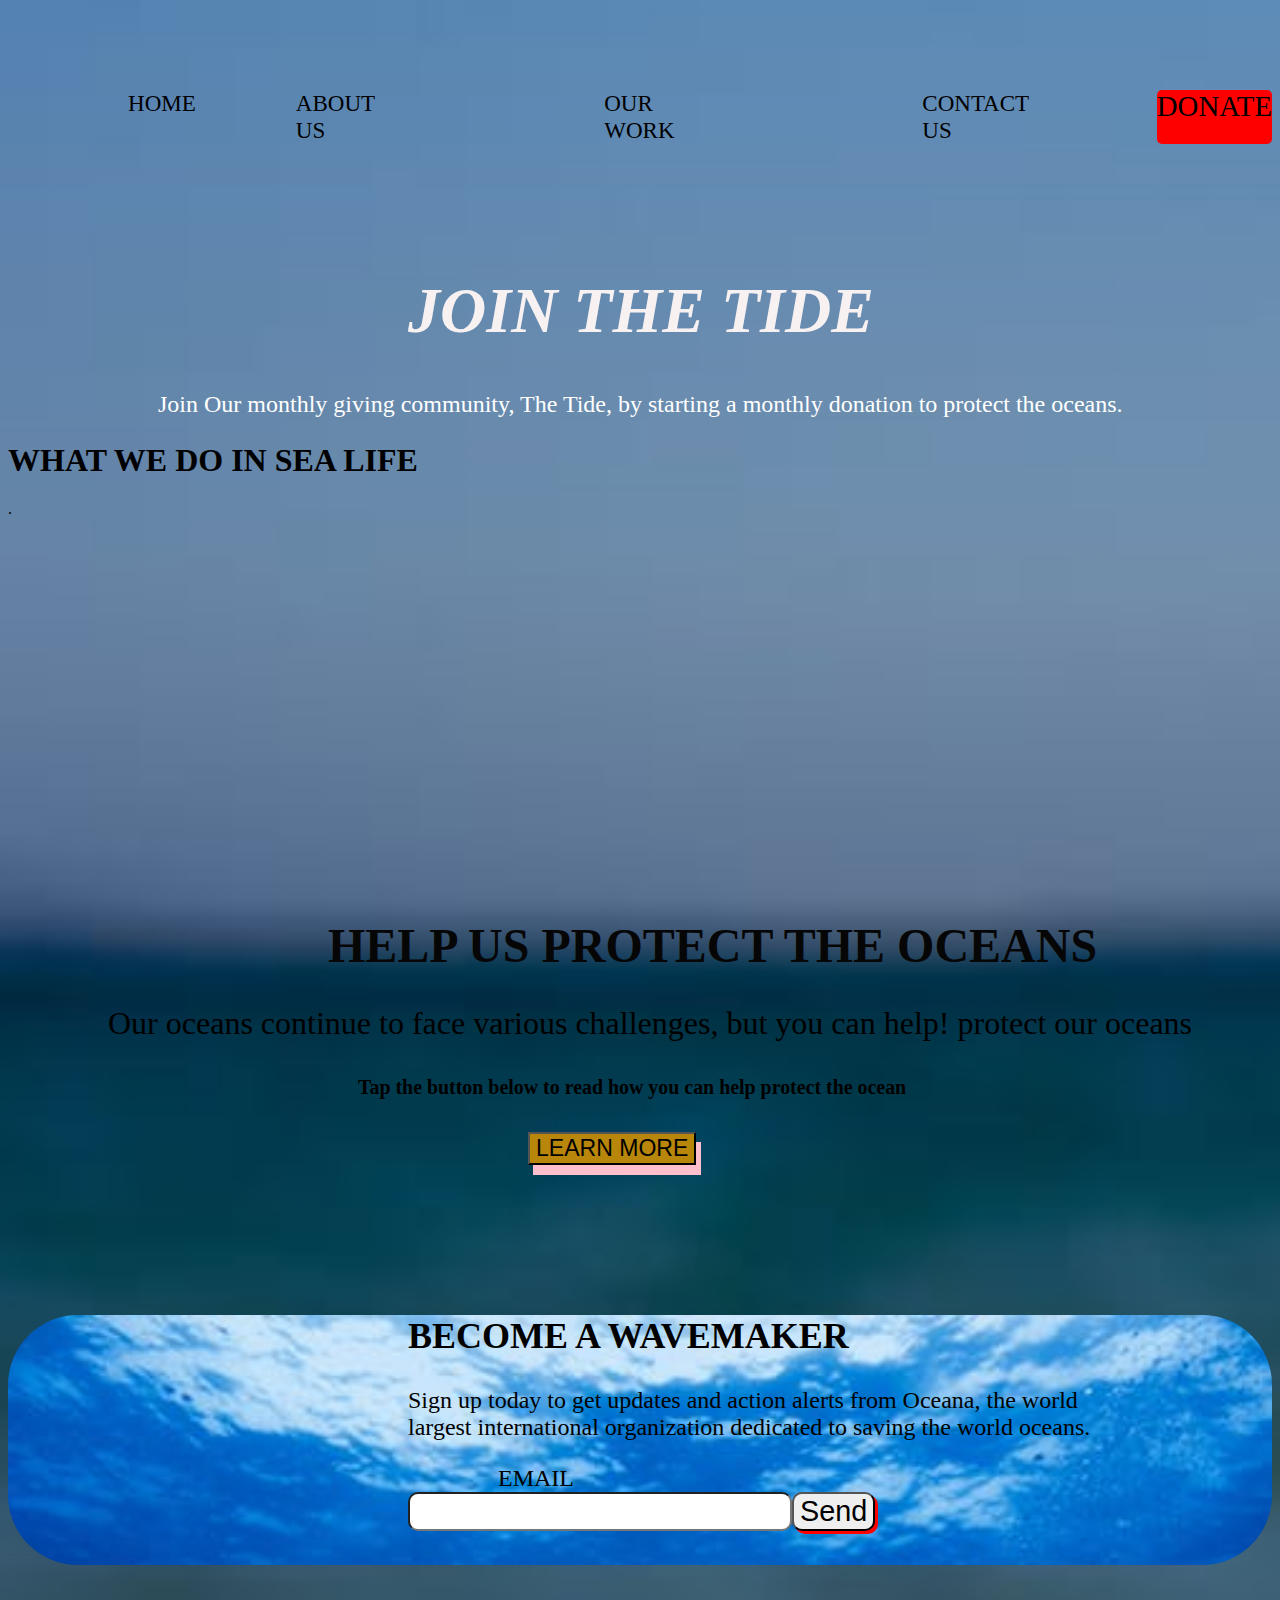
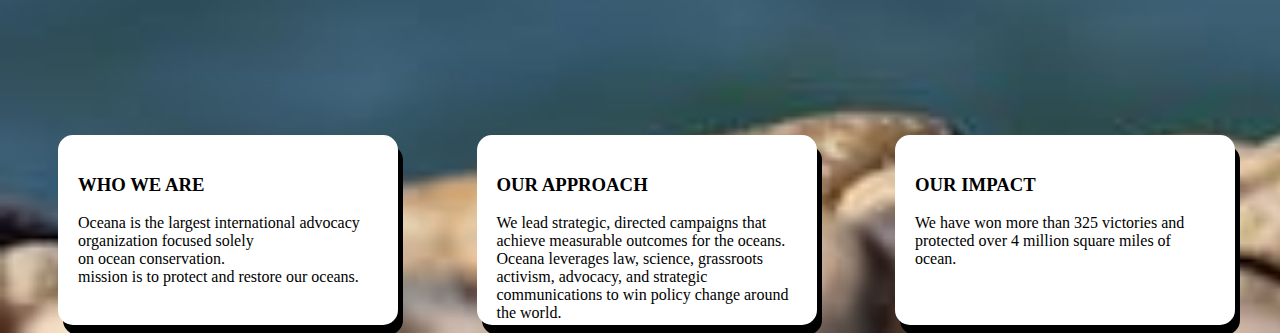
==== index.html @ a4c9fa47 "thisismyfinalproject" ====
<!DOCTYPE html>
<html lang="en">
<head>
    <meta charset="UTF-8">
    <meta name="viewport" content="width=device-width, initial-scale=1.0">
    <title>OCEAN LIFE</title>
    <link rel="stylesheet" href="index.css">
</head>
<body>
    <div class="navbar">
        <nav>
           <ul>
            <img src="" alt="">
               <a href="#HOME"><li>HOME</li></a>
               <a href="#ABOUT US"><li>ABOUT US</li></a>
               <a href="#OUR WORK"><a href="work.html"><li>OUR WORK</li></a>
               <a href="#CONTACT US"><a href="contact.html"><li>CONTACT US</li></a>
               <div class="well"><a href="donate.html"><li>DONATE</li></a></div>
       
           </ul>
               </nav>
    </div>
     

         <!--body--->
        <div class="container">
            <div class="contain">
                <h1>JOIN THE TIDE</h1>
             </div>

                <div class="contain2">
                    <p>Join Our monthly giving community, The Tide, by starting a monthly donation to protect the oceans. </p>
                    

                </div>
              
                
     <div class="issue">
        <div class="issue-1">
            <h1>WHAT WE DO IN SEA LIFE</h1>
        </div>
        .
     </div>
            
        <div class="problem">
            <div class="problem-1">
                <h1>HELP US PROTECT THE OCEANS</h1>
            </div>
               <div class="problem-2">
                <p>Our oceans continue to face various challenges, but you can help! protect our oceans</p>

               </div>
               <div class="problem-3"> <h5>Tap the button below to read how you 
                    can help protect the ocean
                </h5>
               </div>
            </div>
           
            <a href="protect.html"> <button class="bbB">LEARN MORE</button></a>
        </div>

    
  <div class="logg">
       <div class="contain3">
           <h2>BECOME A WAVEMAKER</h2>
         <p>Sign up today to get updates and action alerts from Oceana, the world <br>
            largest international organization dedicated to saving the world oceans.</p>
            
        </div>
        <div class="contain4">
            <label for="email">EMAIL</label><br>
            <input type="email" id="email"><button class="bb">Send</button>

        </div>
    </div>

    <div class="cont">
            <div class="container-co2">
                <h3>WHO WE ARE</h3>
                <p>Oceana is the largest international advocacy organization focused solely <br>
                    on ocean conservation. <br>
                     mission is to protect and restore our oceans.</p>
            
            </div>
                
            <div class="container-co3">
                <h3>OUR APPROACH</h3>
                <p>We lead strategic, directed campaigns that achieve measurable outcomes for the oceans.<br>
                     Oceana leverages law, science, grassroots activism, advocacy, and strategic <br>
                     communications to win policy change around the world.</p>
            </div>


            <div class="container-co4">
                <h3>OUR IMPACT</h3>
                <p>We have won more than 325 victories and protected over 4 million square miles of ocean.</p>
            </div>


     </div>
     

</body>
</html>
---- index.css ----
body{
  background-color: rgb(245, 245, 248);
  margin-top: 90px;
  background-image: url(assets/st.jpeg);
  background-repeat: no-repeat;
  background-size: cover;
  
}
.nav{
    position: absolute;
   
  }
  ul{
    list-style: none;
    display: flex;
    gap: 100px;
    padding-left: 20px;
 font-size: larger;
 margin-top: 70px;
  }
  a{
    text-decoration: none;
    color: black;
    font-size: larger;

  }

  
  .well{
    background-color: red;
    font-size: x-large;
    border-radius: 5px;
    cursor: pointer;
  }
  /*BODYYY*/
  .contain{
    margin-left: 400px;
    margin-top: 130px;
    font-size: xx-large;
    color: rgb(248, 241, 241);
    font-style: italic;
  }
  .contain2{
    color: white;
    font-size: x-large;
    margin-left: 150px;
  }



  .problem-1{
color: rgb(7, 6, 6);
margin-top: 400px;
margin-left: 320px;
font-size: x-large;

  }
  .problem-2{
margin-left: 100px;
font-size: xx-large;
color: rgb(0, 0, 0);
  }
  .problem-2 h5{
margin-left: 45px;
margin-top: 50px;
  }
  .problem-3{
    font-size: x-large;
    color: rgb(0, 0, 0);
    margin-left: 350px;
    margin-top: 20px;
  }
  .bbB{
    font-size: larger;
    background-color: darkgoldenrod;
    box-shadow:5px 10px pink ;
    margin-left: 520px;
  }
.logg{
  background-color: rgb(113, 93, 226);
  background-image: url(assets/ttr.jpeg);
  background-repeat: no-repeat;
  background-size: cover;
  border-radius: 70px;
  height: 250px;
}
.contain3{
color: black;
margin-top: 150px;
margin-left: 400px;
font-size: x-large;

}
.contain4{
  font-size: x-large;
 margin-left:400px ;

}
.contain4 label{
margin-left: 90px;

}
.contain4 input{
  font-size: larger;
  border-radius: 10px;
}
.bb{
  font-size: larger;
  box-shadow: 3px 3px red;
  border-radius: 10px;
}


/*body*/
  .cont{
  display: flex;
  justify-content: space-between;
  margin-top:100px;
  margin-right: 37px;
  }
  .container-co2{
  

    border-radius: 15px;
    background-color: white;
      padding: 20px;
      width: 300px;
      height: 150px;
      margin-top: 70px;
      margin-left: 50px;
      box-shadow: 5px 10px  black;
  }
  .container-co3{
    border-radius: 15px;
    background-color: white;
      padding: 20px;
      width: 300px;
      height: 150px;
      margin-top: 70px;
      margin-left: 50px;
      box-shadow: 5px 10px black;
  }
  .container-co4{
   
      border-radius: 15px;
      background-color: white;
        padding: 20px;
        width: 300px;
        height: 150px;
        margin-top: 70px;
        margin-left: 50px;
        box-shadow: 5px 10px black;
 
  }
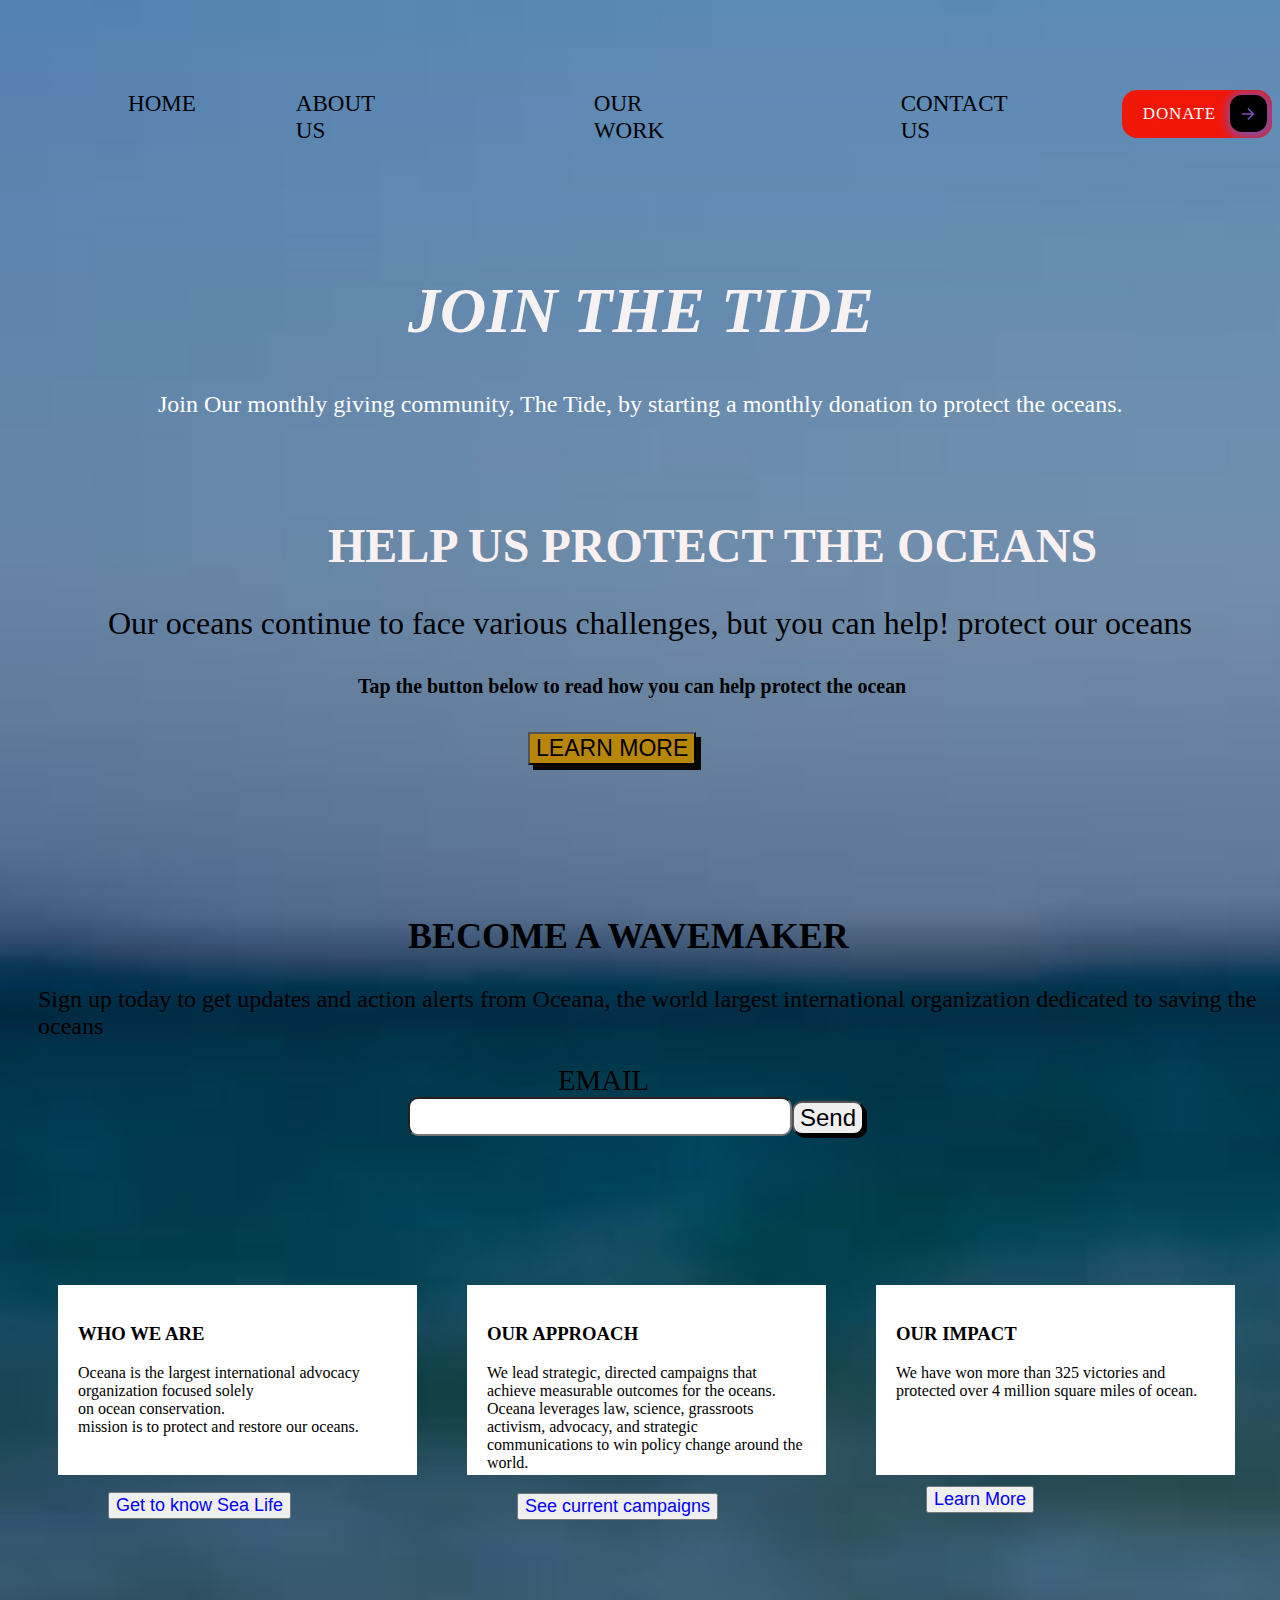
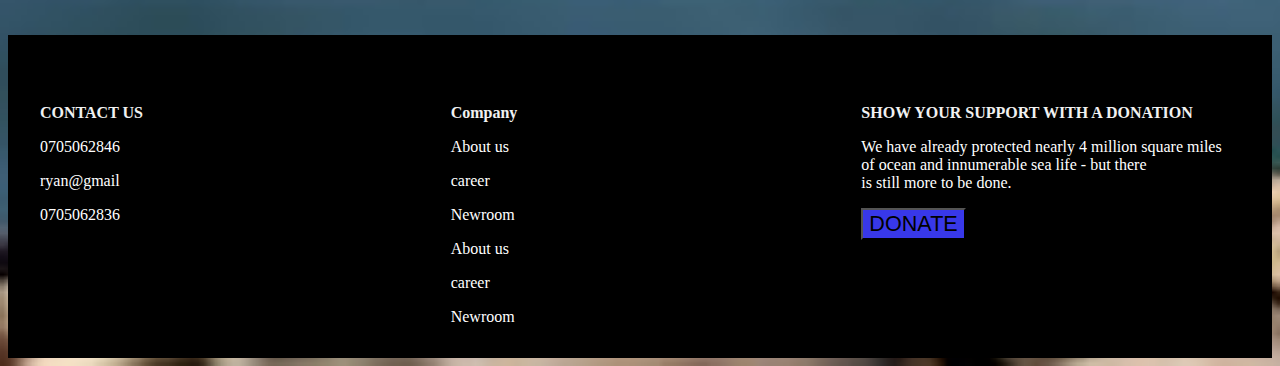
==== commit 7a723fe9: "firstchangeaftermeeting" ====
--- a/index.html
+++ b/index.html
@@ -15,8 +15,25 @@
                <a href="#ABOUT US"><li>ABOUT US</li></a>
                <a href="#OUR WORK"><a href="work.html"><li>OUR WORK</li></a>
                <a href="#CONTACT US"><a href="contact.html"><li>CONTACT US</li></a>
-               <div class="well"><a href="donate.html"><li>DONATE</li></a></div>
-       
+               
+      
+ <a href="donate.html"><button class="cssbuttons-io-button">
+    DONATE
+    <div class="icon">
+      <svg
+        height="24"
+        width="24"
+        viewBox="0 0 24 24"
+        xmlns="http://www.w3.org/2000/svg">
+        
+        <path d="M0 0h24v24H0z" fill="none"></path>
+        <path
+          d="M16.172 11l-5.364-5.364 1.414-1.414L20 12l-7.778 7.778-1.414-1.414L16.172 13H4v-2z"
+          fill="currentColor"></path>
+      </svg>
+    </div>
+  </button></a>
+  
            </ul>
                </nav>
     </div>
@@ -35,13 +52,7 @@
                 </div>
               
                 
-     <div class="issue">
-        <div class="issue-1">
-            <h1>WHAT WE DO IN SEA LIFE</h1>
-        </div>
-        .
-     </div>
-            
+    
         <div class="problem">
             <div class="problem-1">
                 <h1>HELP US PROTECT THE OCEANS</h1>
@@ -63,8 +74,10 @@
   <div class="logg">
        <div class="contain3">
            <h2>BECOME A WAVEMAKER</h2>
-         <p>Sign up today to get updates and action alerts from Oceana, the world <br>
-            largest international organization dedicated to saving the world oceans.</p>
+       </div>
+       <div class="contain33">
+         <p>Sign up today to get updates and action alerts from Oceana, the world 
+            largest international organization dedicated to saving the oceans</p>
             
         </div>
         <div class="contain4">
@@ -80,25 +93,57 @@
                 <p>Oceana is the largest international advocacy organization focused solely <br>
                     on ocean conservation. <br>
                      mission is to protect and restore our oceans.</p>
-            
+
+        <a href="about.html"><button class="more">Get to know Sea Life</button></a>
+
             </div>
-                
+           
             <div class="container-co3">
                 <h3>OUR APPROACH</h3>
                 <p>We lead strategic, directed campaigns that achieve measurable outcomes for the oceans.<br>
                      Oceana leverages law, science, grassroots activism, advocacy, and strategic <br>
                      communications to win policy change around the world.</p>
+                
+                 <a href="work.html"><button class="more-2">See current campaigns</button></a>
             </div>
 
 
             <div class="container-co4">
                 <h3>OUR IMPACT</h3>
                 <p>We have won more than 325 victories and protected over 4 million square miles of ocean.</p>
+
+                <a href="work.html"><button class="more-3">Learn More</button></a>
             </div>
 
 
      </div>
-     
+     <footer class="footer">
+        <div class="footer-content">
+            <div class="footer-section">
+                <h4>CONTACT US</h4>
+                <p>0705062846</p>
+                <p>ryan@gmail</p>
+                <p>0705062836</p>
+        </div>
+        <div class="footer-section">
+            <h4>Company</h4>
+                <p>About us</p>
+                <p>career</p>
+                <p>Newroom</p>
+                <p>About us</p>
+                <p>career</p>
+                <p>Newroom</p>
+        </div>
+        <div class="footer-section">
+            <h4>SHOW YOUR SUPPORT WITH A DONATION</h4>
+            
+            <p>We have already protected nearly 4 million square miles <br>
+                of ocean and innumerable sea life - but there<br>
+                 is still more to be done.</p>
+                 <button class="support"><a href="donate.html">DONATE</button></a>
+        </div>
+        
+            </footer>
 
 </body>
 </html>--- a/index.css
+++ b/index.css
@@ -27,12 +27,62 @@
   }
 
   
-  .well{
-    background-color: red;
-    font-size: x-large;
-    border-radius: 5px;
-    cursor: pointer;
-  }
+  
+  
+.cssbuttons-io-button {
+  background: #f31707;
+  color: white;
+  font-family: inherit;
+  padding: 0.35em;
+  padding-left: 1.2em;
+  font-size: 17px;
+  font-weight: 500;
+  border-radius: 0.9em;
+  border: none;
+  letter-spacing: 0.05em;
+  display: flex;
+  align-items: center;
+  box-shadow: inset 0 0 1.6em -0.6em #e21f11;
+  overflow: hidden;
+  position: relative;
+  height: 2.8em;
+  padding-right: 3.3em;
+  cursor: pointer;
+}
+
+.cssbuttons-io-button .icon {
+  background: rgb(0, 0, 0);
+  margin-left: 1em;
+  position: absolute;
+  display: flex;
+  align-items: center;
+  justify-content: center;
+  height: 2.2em;
+  width: 2.2em;
+  border-radius: 0.7em;
+  box-shadow: 0.1em 0.1em 0.6em 0.2em #7b52b9;
+  right: 0.3em;
+  transition: all 0.3s;
+}
+
+.cssbuttons-io-button:hover .icon {
+  width: calc(100% - 0.6em);
+}
+
+.cssbuttons-io-button .icon svg {
+  width: 1.1em;
+  transition: transform 0.3s;
+  color: #7b52b9;
+}
+
+.cssbuttons-io-button:hover .icon svg {
+  transform: translateX(0.1em);
+}
+
+.cssbuttons-io-button:active .icon {
+  transform: scale(0.95);
+}
+
   /*BODYYY*/
   .contain{
     margin-left: 400px;
@@ -50,8 +100,8 @@
 
 
   .problem-1{
-color: rgb(7, 6, 6);
-margin-top: 400px;
+color: rgb(250, 240, 240);
+margin-top: 100px;
 margin-left: 320px;
 font-size: x-large;
 
@@ -74,12 +124,10 @@
   .bbB{
     font-size: larger;
     background-color: darkgoldenrod;
-    box-shadow:5px 10px pink ;
+    box-shadow:5px 5px rgb(8, 8, 8) ;
     margin-left: 520px;
   }
 .logg{
-  background-color: rgb(113, 93, 226);
-  background-image: url(assets/ttr.jpeg);
   background-repeat: no-repeat;
   background-size: cover;
   border-radius: 70px;
@@ -92,13 +140,18 @@
 font-size: x-large;
 
 }
+.contain33{
+  margin-left: 30px;
+  font-size: x-large;
+}
 .contain4{
   font-size: x-large;
  margin-left:400px ;
 
 }
 .contain4 label{
-margin-left: 90px;
+margin-left: 150px;
+font-size: larger;
 
 }
 .contain4 input{
@@ -106,8 +159,8 @@
   border-radius: 10px;
 }
 .bb{
-  font-size: larger;
-  box-shadow: 3px 3px red;
+  font-size: x-large;
+  box-shadow: 3px 3px rgb(0, 0, 0);
   border-radius: 10px;
 }
 
@@ -116,41 +169,89 @@
   .cont{
   display: flex;
   justify-content: space-between;
-  margin-top:100px;
+  margin-top:50px;
   margin-right: 37px;
   }
   .container-co2{
   
 
-    border-radius: 15px;
     background-color: white;
       padding: 20px;
-      width: 300px;
+      width: 400px;
       height: 150px;
       margin-top: 70px;
       margin-left: 50px;
-      box-shadow: 5px 10px  black;
+      
+  }
+  .more{
+    font-size: large;
+    color: blue;
+    margin-top: 40px;
+    margin-left: 30px;
+  }
+  .more-2{
+    font-size: large;
+    color: blue;
+    margin-top: 5px;
+    margin-left: 30px;
+  }
+  .more-3{
+    font-size: large;
+    color: blue;
+    margin-top: 70px;
+    margin-left: 30px;
   }
   .container-co3{
-    border-radius: 15px;
+    
     background-color: white;
       padding: 20px;
-      width: 300px;
+      width: 400px;
       height: 150px;
       margin-top: 70px;
       margin-left: 50px;
-      box-shadow: 5px 10px black;
+     
   }
   .container-co4{
    
-      border-radius: 15px;
+
       background-color: white;
         padding: 20px;
-        width: 300px;
+        width: 400px;
         height: 150px;
         margin-top: 70px;
         margin-left: 50px;
-        box-shadow: 5px 10px black;
+   
  
   }
-  +  .footer{
+
+    background-color: rgb(0, 0, 0);
+    color: white;
+    padding: 3rem 0 1rem;
+    margin-top: 10rem;
+    
+}
+.footer-content{
+  margin:0 auto;
+  max-width: 1200px;
+  display: flex;
+  justify-content: space-between;
+  gap: 2rem;
+  flex-wrap: wrap;
+  padding: 0 20px ;
+}
+.footer-section{
+  flex: 1rem;
+  min-width: 250px;
+}
+.footer-section h4{
+  margin-bottom: 1rem;
+  color: #f1f1f1;
+}
+.footer-section  h4:hover{
+  color: red;
+}
+.support{
+  background-color: rgb(56, 56, 233);
+  font-size: large;
+}